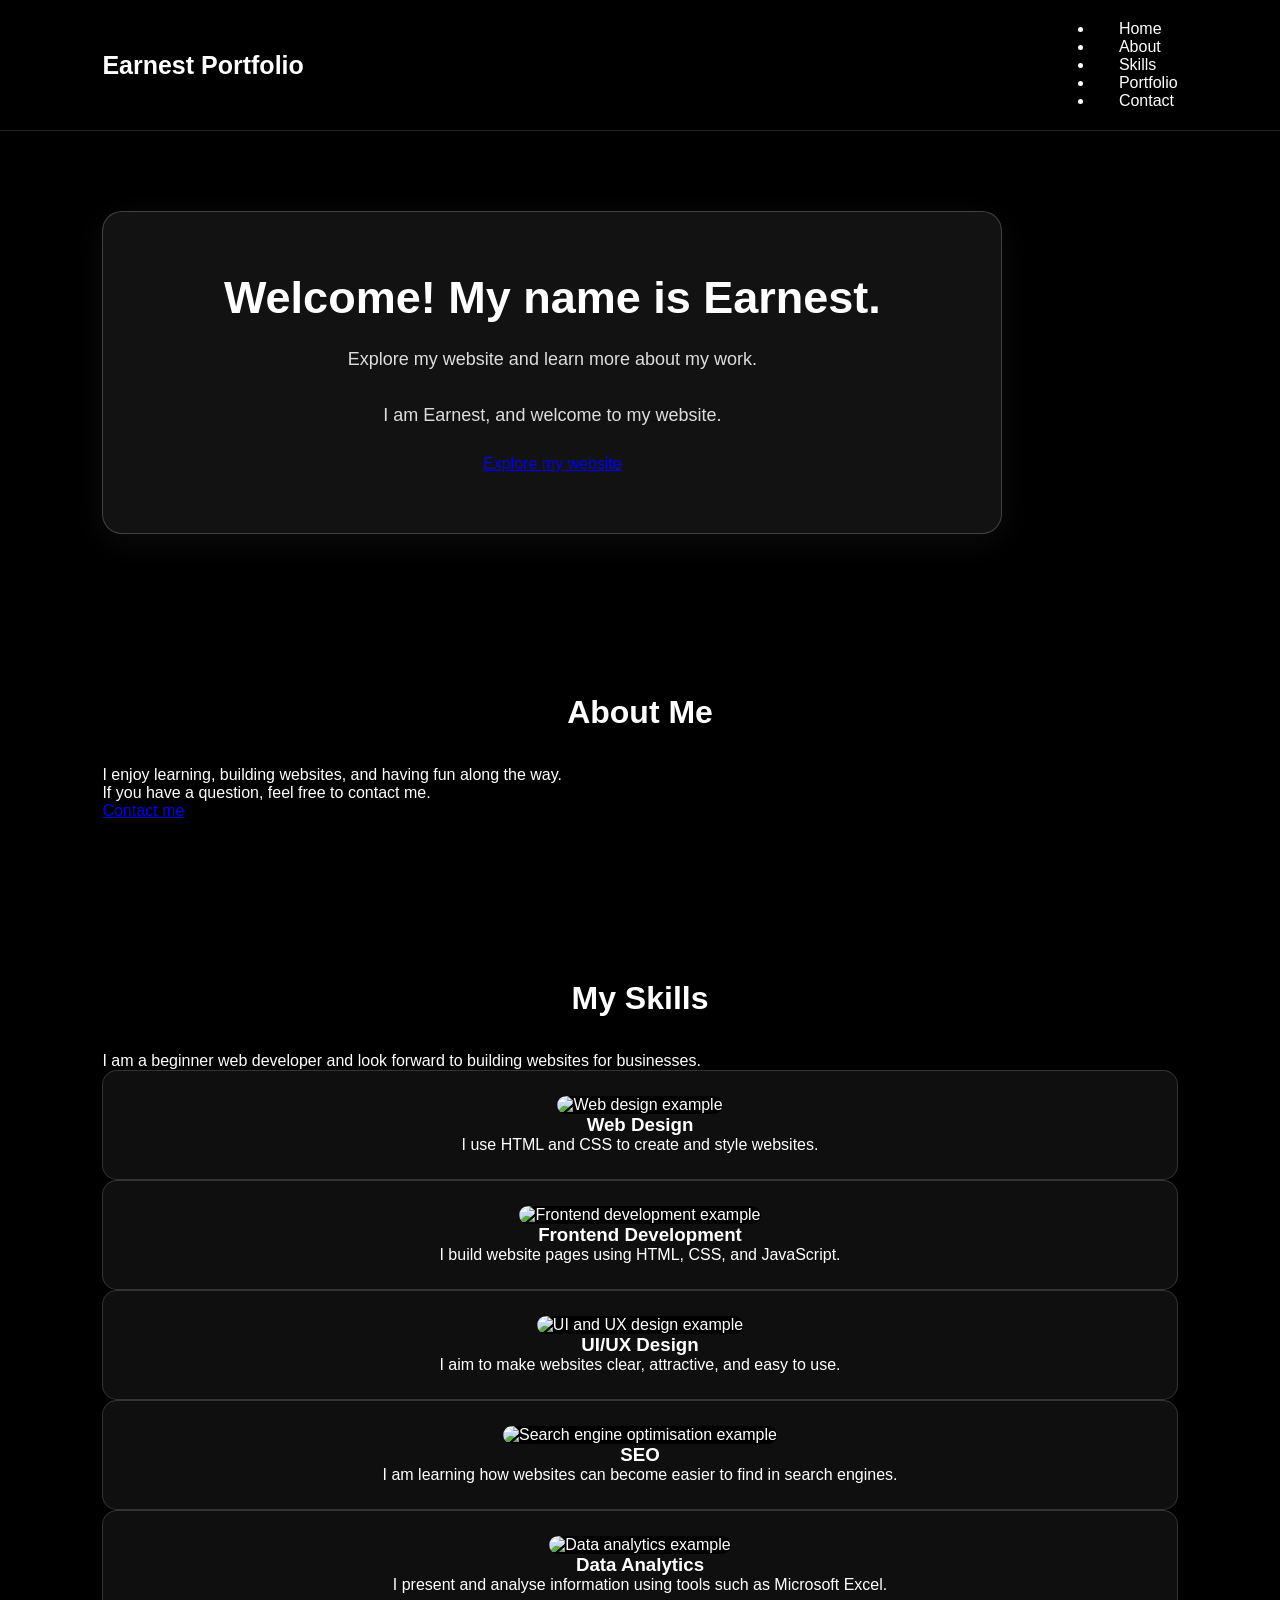
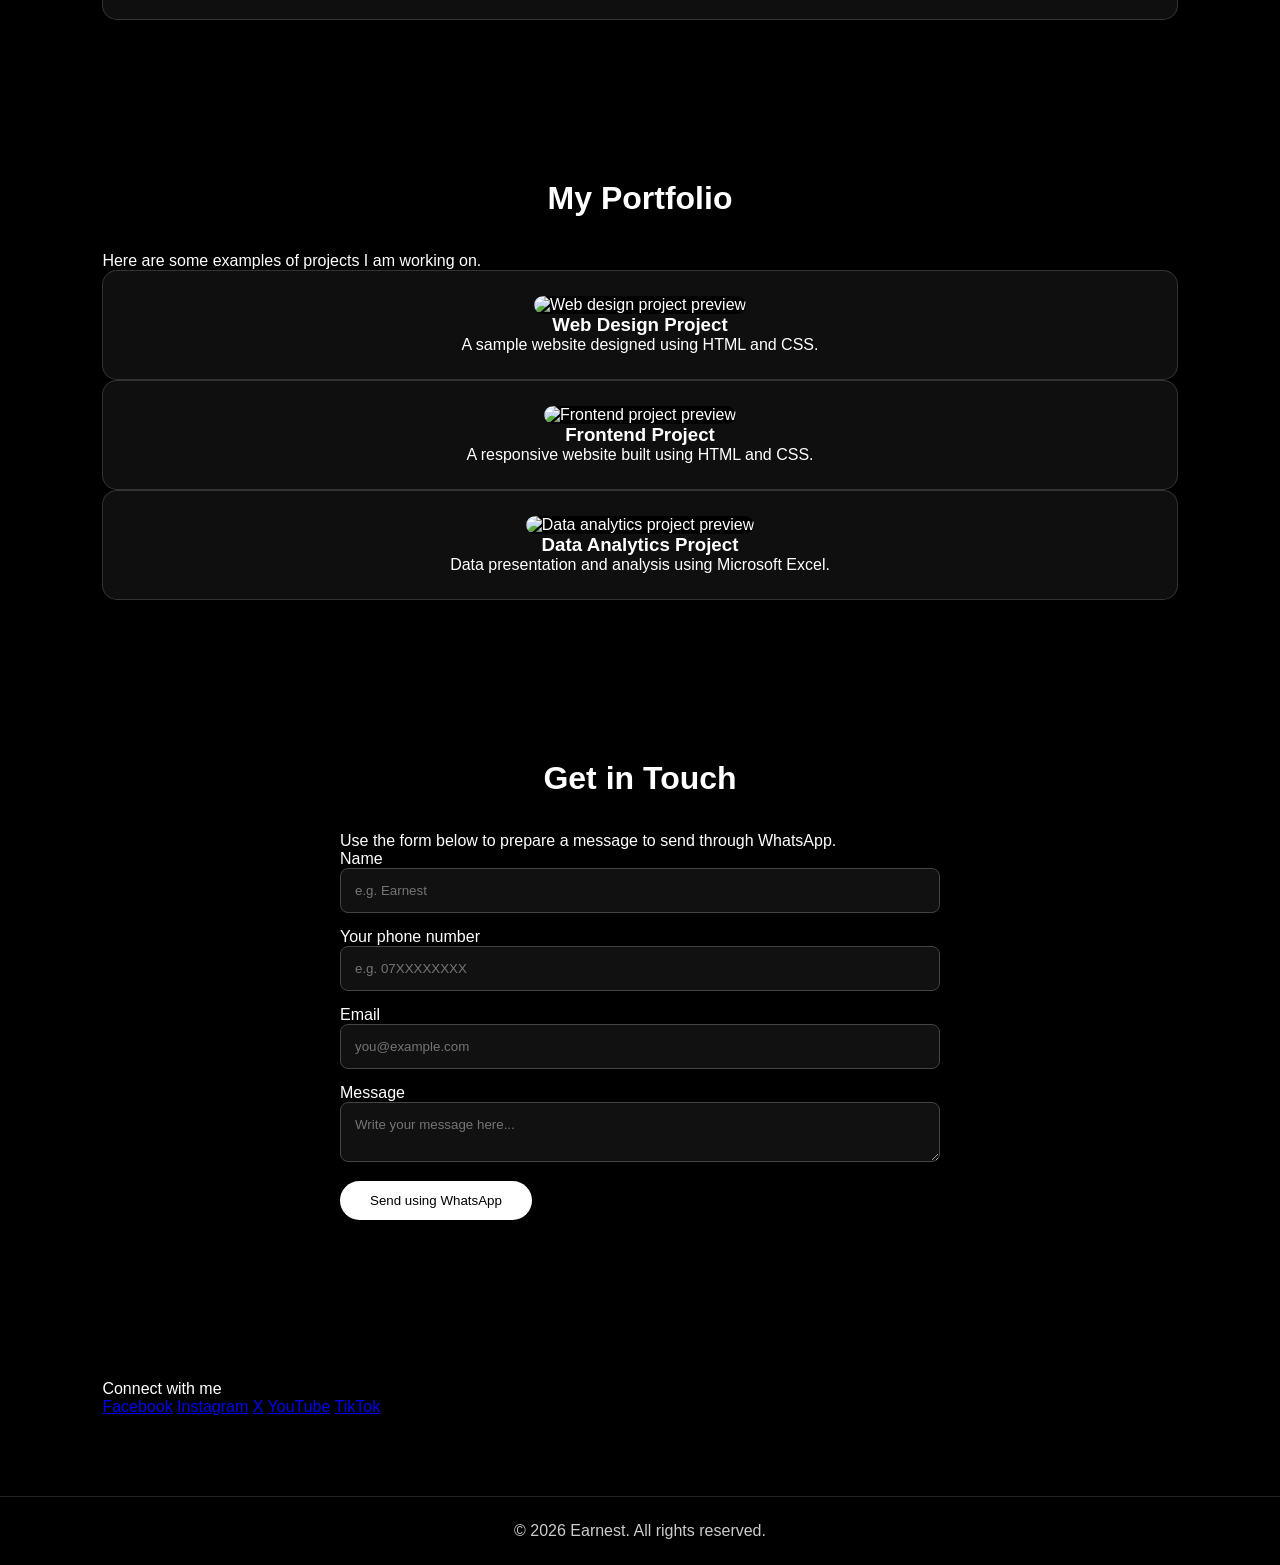
==== portifolio test1/index.html @ d64d5594 "intial commit" ====
<!DOCTYPE html>
<html lang="en">
<head>
    <meta charset="UTF-8">
    <meta name="viewport" content="width=device-width, initial-scale=1.0">
    <meta name="description" content="Earnest's personal web development portfolio.">
    <title>Earnest Portfolio</title>
    <link rel="stylesheet" href="style.css">
</head>
<body>
    <header class="site-header">
        <a class="logo" href="#home">Earnest Portfolio</a>

        <nav aria-label="Main navigation">
            <ul>
                <li><a href="#home">Home</a></li>
                <li><a href="#about">About</a></li>
                <li><a href="#skills">Skills</a></li>
                <li><a href="#portfolio">Portfolio</a></li>
                <li><a href="#contact">Contact</a></li>
            </ul>
        </nav>
    </header>

    <main>
        <section id="home" class="hero">
            <div class="hero-glass">
                <h1>Welcome! My name is Earnest.</h1>
                <p>Explore my website and learn more about my work.</p>
                <p class="hero-caption">I am Earnest, and welcome to my website.</p>
                <a class="button-link" href="#about">Explore my website</a>
            </div>
        </section>

        <section id="about">
            <h2>About Me</h2>
            <p>I enjoy learning, building websites, and having fun along the way.</p>
            <p>If you have a question, feel free to contact me.</p>
            <a class="button-link" href="#contact">Contact me</a>
        </section>

        <section id="skills">
            <h2>My Skills</h2>
            <p>I am a beginner web developer and look forward to building websites for businesses.</p>

            <div class="card-grid">
                <article class="skill-card">
                    <div class="image">
                        <img src="https://i.ibb.co/5Xk2tgyf/Whats-App-Image-2026-10-26-at-08-21-08.jpg" alt="Web design example">
                    </div>
                    <h3>Web Design</h3>
                    <p>I use HTML and CSS to create and style websites.</p>
                </article>

                <article class="skill-card">
                    <div class="image">
                        <img src="https://i.ibb.co/5Xk2tgyf/Whats-App-Image-2026-10-26-at-08-21-08.jpg" alt="Frontend development example">
                    </div>
                    <h3>Frontend Development</h3>
                    <p>I build website pages using HTML, CSS, and JavaScript.</p>
                </article>

                <article class="skill-card">
                    <div class="image">
                        <img src="https://i.ibb.co/5Xk2tgyf/Whats-App-Image-2026-10-26-at-08-21-08.jpg" alt="UI and UX design example">
                    </div>
                    <h3>UI/UX Design</h3>
                    <p>I aim to make websites clear, attractive, and easy to use.</p>
                </article>

                <article class="skill-card">
                    <div class="image">
                        <img src="https://i.ibb.co/5Xk2tgyf/Whats-App-Image-2026-10-26-at-08-21-08.jpg" alt="Search engine optimisation example">
                    </div>
                    <h3>SEO</h3>
                    <p>I am learning how websites can become easier to find in search engines.</p>
                </article>

                <article class="skill-card">
                    <div class="image">
                        <img src="https://i.ibb.co/5Xk2tgyf/Whats-App-Image-2026-10-26-at-08-21-08.jpg" alt="Data analytics example">
                    </div>
                    <h3>Data Analytics</h3>
                    <p>I present and analyse information using tools such as Microsoft Excel.</p>
                </article>
            </div>
        </section>

        <section id="portfolio">
            <h2>My Portfolio</h2>
            <p>Here are some examples of projects I am working on.</p>

            <div class="card-grid">
                <article class="skill-card">
                    <div class="image">
                        <img src="https://i.ibb.co/5Xk2tgyf/Whats-App-Image-2026-10-26-at-08-21-08.jpg" alt="Web design project preview">
                    </div>
                    <h3>Web Design Project</h3>
                    <p>A sample website designed using HTML and CSS.</p>
                </article>

                <article class="skill-card">
                    <div class="image">
                        <img src="https://i.ibb.co/5Xk2tgyf/Whats-App-Image-2026-10-26-at-08-21-08.jpg" alt="Frontend project preview">
                    </div>
                    <h3>Frontend Project</h3>
                    <p>A responsive website built using HTML and CSS.</p>
                </article>

                <article class="skill-card">
                    <div class="image">
                        <img src="https://i.ibb.co/5Xk2tgyf/Whats-App-Image-2026-10-26-at-08-21-08.jpg" alt="Data analytics project preview">
                    </div>
                    <h3>Data Analytics Project</h3>
                    <p>Data presentation and analysis using Microsoft Excel.</p>
                </article>
            </div>
        </section>

        <section id="contact">
            <div class="contact-form">
                <h2>Get in Touch</h2>
                <p>Use the form below to prepare a message to send through WhatsApp.</p>

                <form id="whatsapp-form">
                    <div class="form-group">
                        <label for="name">Name</label>
                        <input type="text" id="name" name="name" placeholder="e.g. Earnest" required>
                    </div>

                    <div class="form-group">
                        <label for="phone">Your phone number</label>
                        <input type="tel" id="phone" name="phone" placeholder="e.g. 07XXXXXXXX" required>
                    </div>

                    <div class="form-group">
                        <label for="email">Email</label>
                        <input type="email" id="email" name="email" placeholder="you@example.com" required>
                    </div>

                    <div class="form-group">
                        <label for="message">Message</label>
                        <textarea id="message" name="message" placeholder="Write your message here..." required></textarea>
                    </div>

                    <button type="submit">Send using WhatsApp</button>
                </form>
            </div>
        </section>

        <section class="social-links" aria-label="Social media links">
            <p>Connect with me</p>
            <div class="social-icons">
                <a href="https://www.facebook.com/" target="_blank" rel="noopener noreferrer">Facebook</a>
                <a href="https://www.instagram.com/" target="_blank" rel="noopener noreferrer">Instagram</a>
                <a href="https://x.com/" target="_blank" rel="noopener noreferrer">X</a>
                <a href="https://www.youtube.com/" target="_blank" rel="noopener noreferrer">YouTube</a>
                <a href="https://www.tiktok.com/" target="_blank" rel="noopener noreferrer">TikTok</a>
            </div>
        </section>
    </main>

    <footer>
        <p>&copy; 2026 Earnest. All rights reserved.</p>
    </footer>

    <script src="script.js"></script>
</body>
</html>
---- portifolio test1/style.css ----
/* GENERAL RESET */
* {
    margin: 0;
    padding: 0;
    box-sizing: border-box;
    font-family: Arial, sans-serif;
    scroll-behavior: smooth;
}

body {
    background-color: #000000;
    color: #ffffff;
}

/* HEADER */
header {
    width: 100%;
    padding: 20px 8%;
    display: flex;
    justify-content: space-between;
    align-items: center;
    background: #000000;
    border-bottom: 1px solid #222222;
}

.logo {
    color: white;
    font-size: 25px;
    font-weight: bold;
    text-decoration: none;
}

nav a {
    color: white;
    text-decoration: none;
    margin-left: 25px;
    transition: 0.3s;
}

nav a:hover {
    color: #00bfff;
}

/* HOME PAGE */
.home {
    min-height: 90vh;
    display: flex;
    justify-content: center;
    align-items: center;
    padding: 60px 8%;
    background-color: #000000;
    background-image: linear-gradient(
        rgba(0, 0, 0, 0.85),
        rgba(0, 0, 0, 0.85)
    );
    background-size: cover;
    background-position: center;
}

/* GLASSY HOME CONTENT */
.hero-glass {
    width: 100%;
    max-width: 900px;
    padding: 60px 40px;
    text-align: center;

    background: rgba(255, 255, 255, 0.07);
    border: 1px solid rgba(255, 255, 255, 0.2);
    border-radius: 20px;

    backdrop-filter: blur(12px);
    -webkit-backdrop-filter: blur(12px);

    box-shadow: 0 8px 32px rgba(255, 255, 255, 0.05);
}

.hero-glass h1 {
    font-size: 45px;
    margin-bottom: 20px;
}

.hero-glass p {
    font-size: 18px;
    line-height: 1.7;
    color: #dddddd;
    margin-bottom: 25px;
}

/* BUTTON */
.btn {
    display: inline-block;
    padding: 12px 30px;
    background: white;
    color: black;
    text-decoration: none;
    border-radius: 30px;
    font-weight: bold;
    transition: 0.3s;
}

.btn:hover {
    background: #00bfff;
    color: white;
    transform: translateY(-3px);
}

/* ALL SECTIONS */
section {
    padding: 80px 8%;
    background: #000000;
    color: white;
}

section h2 {
    text-align: center;
    font-size: 32px;
    margin-bottom: 35px;
}

/* PICTURES */
img {
    max-width: 100%;
    height: auto;
    background-color: #000000;
    border-radius: 12px;
    object-fit: cover;
}

/* SKILLS */
.skills-container {
    display: grid;
    grid-template-columns: repeat(auto-fit, minmax(220px, 1fr));
    gap: 25px;
}

.skill-card,
.skill-card1,
.skill-card3 {
    padding: 25px;
    text-align: center;
    background: rgba(255, 255, 255, 0.06);
    border: 1px solid rgba(255, 255, 255, 0.15);
    border-radius: 15px;
    transition: 0.3s;
}

.skill-card:hover,
.skill-card1:hover,
.skill-card3:hover {
    transform: translateY(-8px);
    border-color: #00bfff;
}

/* CONTACT FORM */
.contact-form {
    max-width: 600px;
    margin: auto;
}

.contact-form input,
.contact-form textarea {
    width: 100%;
    padding: 14px;
    margin-bottom: 15px;
    background: #111111;
    color: white;
    border: 1px solid #444444;
    border-radius: 8px;
}

.contact-form button {
    padding: 12px 30px;
    background: white;
    color: black;
    border: none;
    border-radius: 25px;
    cursor: pointer;
}

/* FOOTER */
footer {
    padding: 25px;
    text-align: center;
    background: #000000;
    border-top: 1px solid #222222;
    color: #cccccc;
}

/* MOBILE RESPONSIVENESS */
@media (max-width: 768px) {
    header {
        flex-direction: column;
        gap: 20px;
    }

    nav a {
        margin: 8px;
        display: inline-block;
    }

    .hero-glass {
        padding: 40px 20px;
    }

    .hero-glass h1 {
        font-size: 30px;
    }

    section {
        padding: 55px 5%;
    }
}
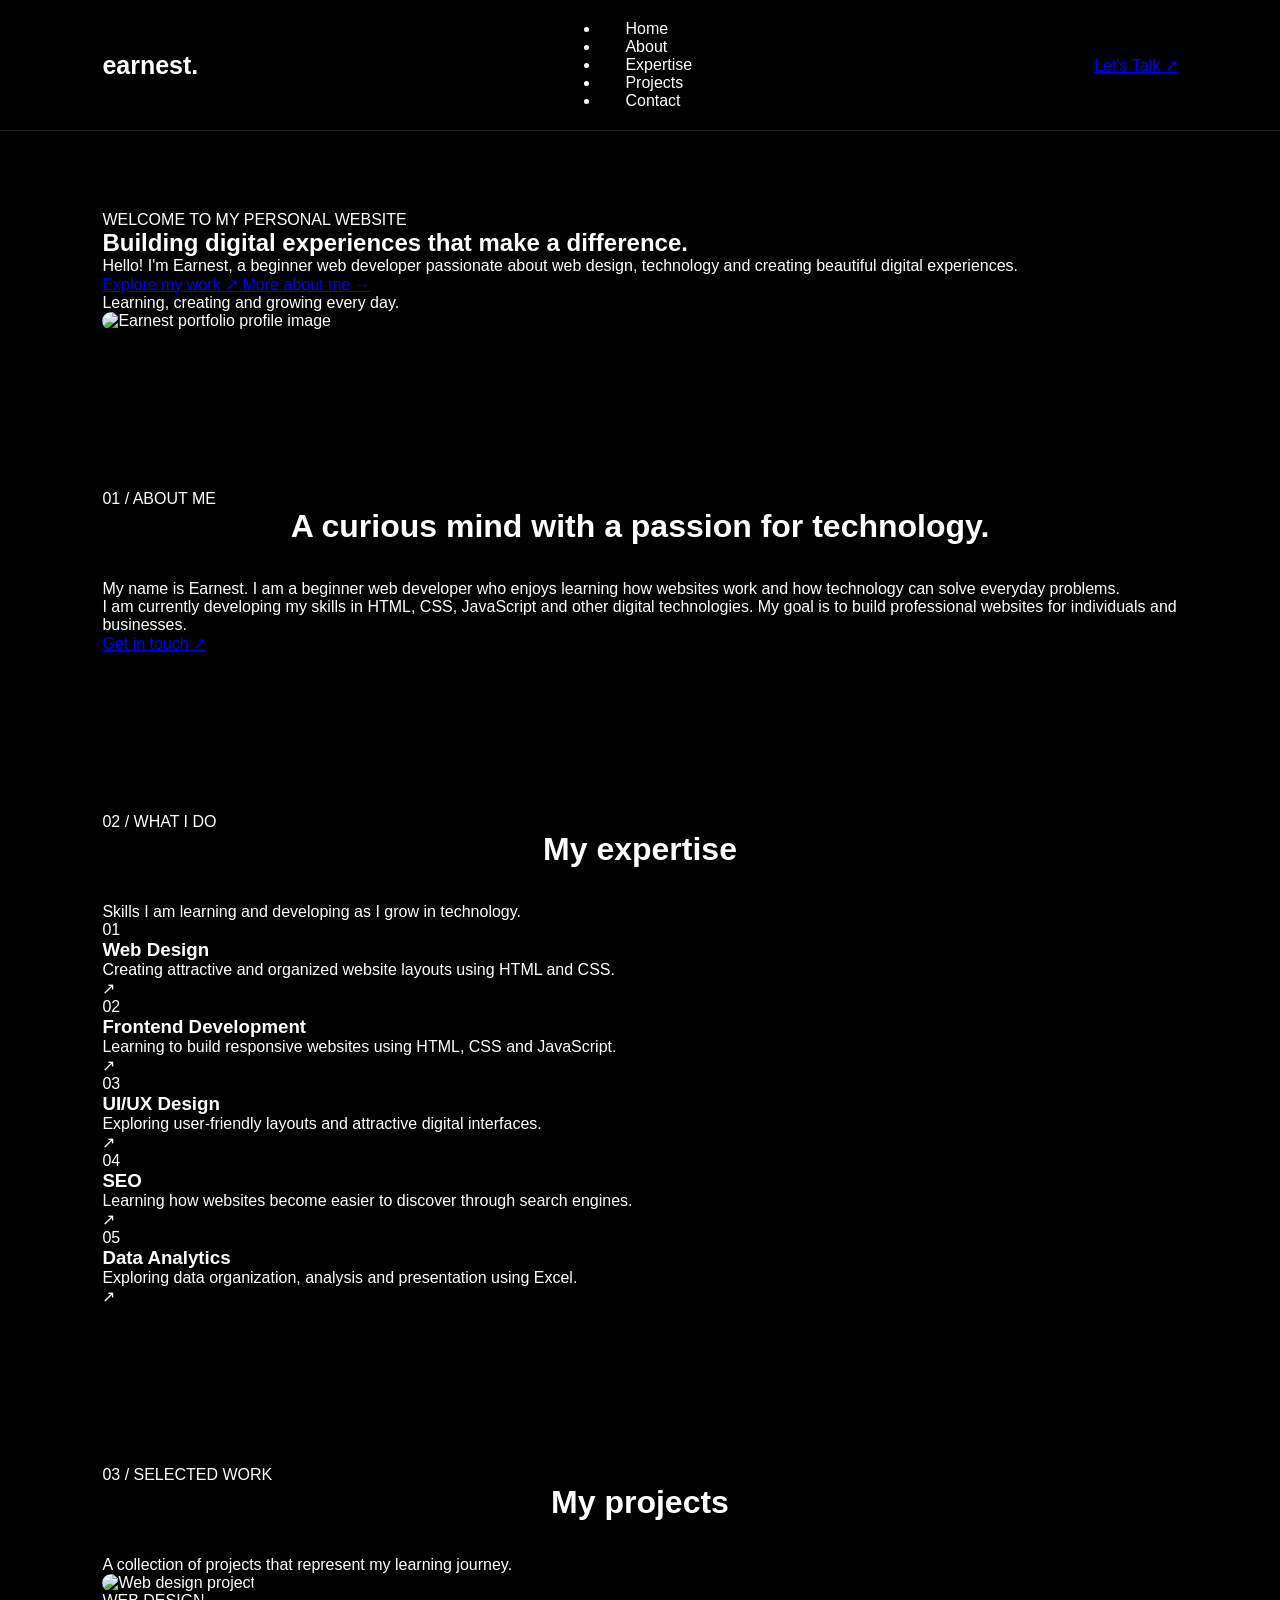
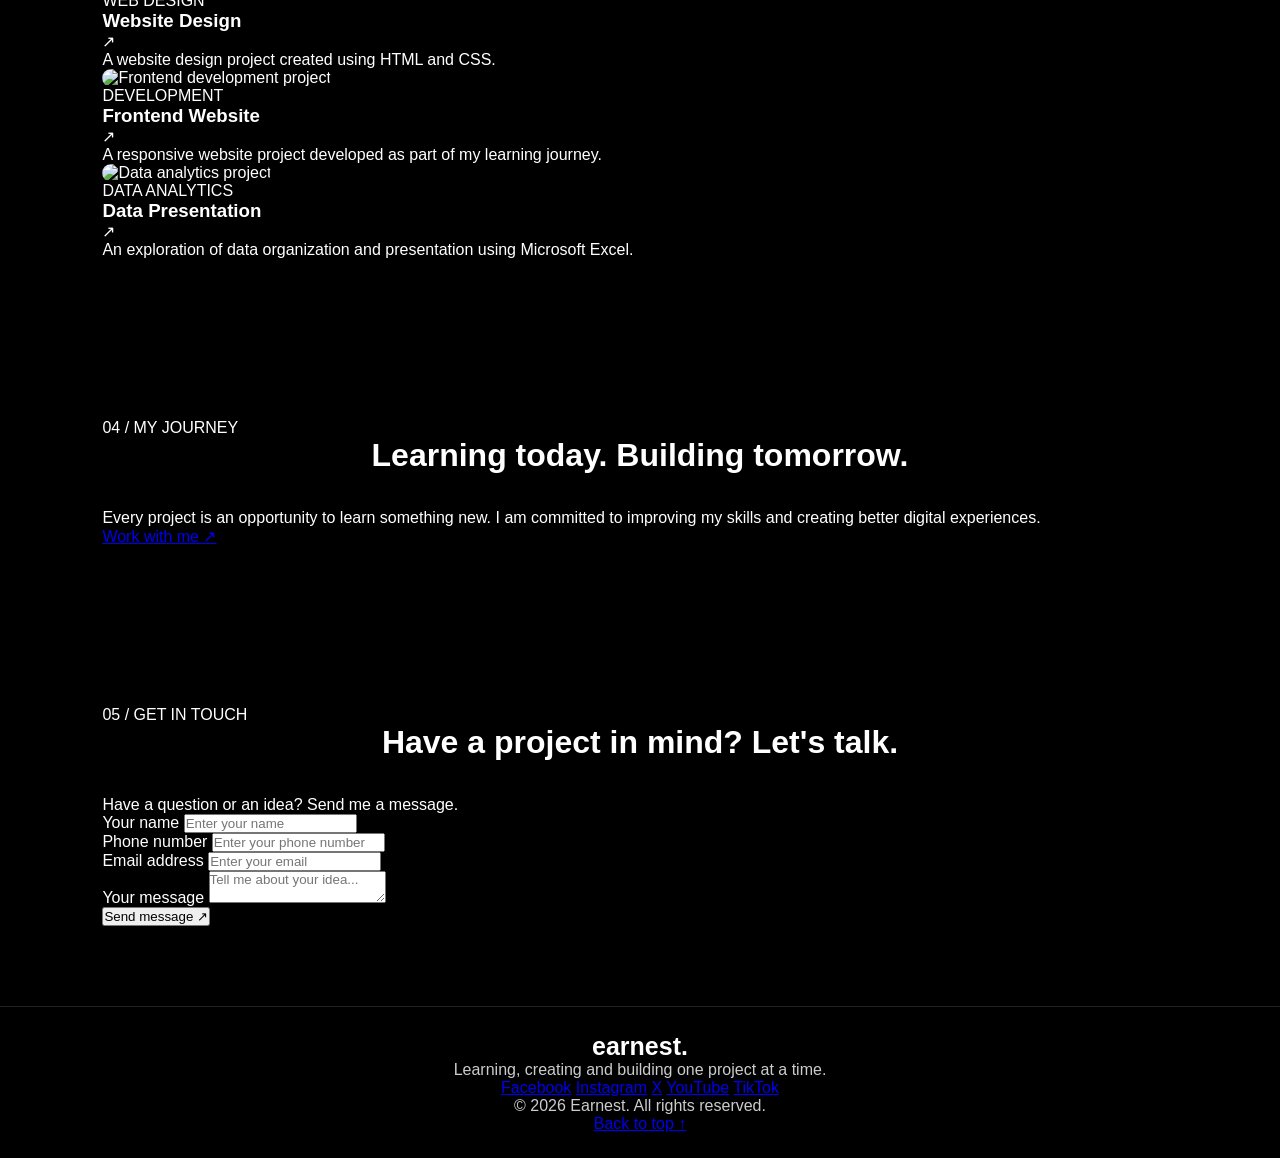
==== commit 6e094034: "Update index.html" ====
--- a/portifolio test1/index.html
+++ b/portifolio test1/index.html
@@ -1,169 +1,383 @@
+
 <!DOCTYPE html>
 <html lang="en">
 <head>
     <meta charset="UTF-8">
     <meta name="viewport" content="width=device-width, initial-scale=1.0">
-    <meta name="description" content="Earnest's personal web development portfolio.">
-    <title>Earnest Portfolio</title>
+
+    <title>Earnest Kariuki | Web Developer Portfolio</title>
+
     <link rel="stylesheet" href="style.css">
 </head>
+
 <body>
-    <header class="site-header">
-        <a class="logo" href="#home">Earnest Portfolio</a>
-
-        <nav aria-label="Main navigation">
-            <ul>
-                <li><a href="#home">Home</a></li>
-                <li><a href="#about">About</a></li>
-                <li><a href="#skills">Skills</a></li>
-                <li><a href="#portfolio">Portfolio</a></li>
-                <li><a href="#contact">Contact</a></li>
-            </ul>
-        </nav>
-    </header>
-
-    <main>
-        <section id="home" class="hero">
-            <div class="hero-glass">
-                <h1>Welcome! My name is Earnest.</h1>
-                <p>Explore my website and learn more about my work.</p>
-                <p class="hero-caption">I am Earnest, and welcome to my website.</p>
-                <a class="button-link" href="#about">Explore my website</a>
-            </div>
-        </section>
-
-        <section id="about">
-            <h2>About Me</h2>
-            <p>I enjoy learning, building websites, and having fun along the way.</p>
-            <p>If you have a question, feel free to contact me.</p>
-            <a class="button-link" href="#contact">Contact me</a>
-        </section>
-
-        <section id="skills">
-            <h2>My Skills</h2>
-            <p>I am a beginner web developer and look forward to building websites for businesses.</p>
-
-            <div class="card-grid">
-                <article class="skill-card">
-                    <div class="image">
-                        <img src="https://i.ibb.co/5Xk2tgyf/Whats-App-Image-2026-10-26-at-08-21-08.jpg" alt="Web design example">
-                    </div>
-                    <h3>Web Design</h3>
-                    <p>I use HTML and CSS to create and style websites.</p>
-                </article>
-
-                <article class="skill-card">
-                    <div class="image">
-                        <img src="https://i.ibb.co/5Xk2tgyf/Whats-App-Image-2026-10-26-at-08-21-08.jpg" alt="Frontend development example">
-                    </div>
-                    <h3>Frontend Development</h3>
-                    <p>I build website pages using HTML, CSS, and JavaScript.</p>
-                </article>
-
-                <article class="skill-card">
-                    <div class="image">
-                        <img src="https://i.ibb.co/5Xk2tgyf/Whats-App-Image-2026-10-26-at-08-21-08.jpg" alt="UI and UX design example">
-                    </div>
-                    <h3>UI/UX Design</h3>
-                    <p>I aim to make websites clear, attractive, and easy to use.</p>
-                </article>
-
-                <article class="skill-card">
-                    <div class="image">
-                        <img src="https://i.ibb.co/5Xk2tgyf/Whats-App-Image-2026-10-26-at-08-21-08.jpg" alt="Search engine optimisation example">
-                    </div>
-                    <h3>SEO</h3>
-                    <p>I am learning how websites can become easier to find in search engines.</p>
-                </article>
-
-                <article class="skill-card">
-                    <div class="image">
-                        <img src="https://i.ibb.co/5Xk2tgyf/Whats-App-Image-2026-10-26-at-08-21-08.jpg" alt="Data analytics example">
-                    </div>
-                    <h3>Data Analytics</h3>
-                    <p>I present and analyse information using tools such as Microsoft Excel.</p>
-                </article>
-            </div>
-        </section>
-
-        <section id="portfolio">
-            <h2>My Portfolio</h2>
-            <p>Here are some examples of projects I am working on.</p>
-
-            <div class="card-grid">
-                <article class="skill-card">
-                    <div class="image">
-                        <img src="https://i.ibb.co/5Xk2tgyf/Whats-App-Image-2026-10-26-at-08-21-08.jpg" alt="Web design project preview">
-                    </div>
-                    <h3>Web Design Project</h3>
-                    <p>A sample website designed using HTML and CSS.</p>
-                </article>
-
-                <article class="skill-card">
-                    <div class="image">
-                        <img src="https://i.ibb.co/5Xk2tgyf/Whats-App-Image-2026-10-26-at-08-21-08.jpg" alt="Frontend project preview">
-                    </div>
-                    <h3>Frontend Project</h3>
-                    <p>A responsive website built using HTML and CSS.</p>
-                </article>
-
-                <article class="skill-card">
-                    <div class="image">
-                        <img src="https://i.ibb.co/5Xk2tgyf/Whats-App-Image-2026-10-26-at-08-21-08.jpg" alt="Data analytics project preview">
-                    </div>
-                    <h3>Data Analytics Project</h3>
-                    <p>Data presentation and analysis using Microsoft Excel.</p>
-                </article>
-            </div>
-        </section>
-
-        <section id="contact">
-            <div class="contact-form">
-                <h2>Get in Touch</h2>
-                <p>Use the form below to prepare a message to send through WhatsApp.</p>
-
-                <form id="whatsapp-form">
-                    <div class="form-group">
-                        <label for="name">Name</label>
-                        <input type="text" id="name" name="name" placeholder="e.g. Earnest" required>
-                    </div>
-
-                    <div class="form-group">
-                        <label for="phone">Your phone number</label>
-                        <input type="tel" id="phone" name="phone" placeholder="e.g. 07XXXXXXXX" required>
-                    </div>
-
-                    <div class="form-group">
-                        <label for="email">Email</label>
-                        <input type="email" id="email" name="email" placeholder="you@example.com" required>
-                    </div>
-
-                    <div class="form-group">
-                        <label for="message">Message</label>
-                        <textarea id="message" name="message" placeholder="Write your message here..." required></textarea>
-                    </div>
-
-                    <button type="submit">Send using WhatsApp</button>
-                </form>
-            </div>
-        </section>
-
-        <section class="social-links" aria-label="Social media links">
-            <p>Connect with me</p>
-            <div class="social-icons">
-                <a href="https://www.facebook.com/" target="_blank" rel="noopener noreferrer">Facebook</a>
-                <a href="https://www.instagram.com/" target="_blank" rel="noopener noreferrer">Instagram</a>
-                <a href="https://x.com/" target="_blank" rel="noopener noreferrer">X</a>
-                <a href="https://www.youtube.com/" target="_blank" rel="noopener noreferrer">YouTube</a>
-                <a href="https://www.tiktok.com/" target="_blank" rel="noopener noreferrer">TikTok</a>
-            </div>
-        </section>
-    </main>
-
-    <footer>
+
+<!-- NAVIGATION -->
+<header class="header">
+    <a href="#home" class="logo">earnest<span>.</span></a>
+
+    <nav>
+        <ul>
+            <li><a href="#home">Home</a></li>
+            <li><a href="#about">About</a></li>
+            <li><a href="#skills">Expertise</a></li>
+            <li><a href="#portfolio">Projects</a></li>
+            <li><a href="#contact">Contact</a></li>
+        </ul>
+    </nav>
+
+    <a href="#contact" class="header-button">Let's Talk ↗</a>
+</header>
+
+<main>
+
+<!-- HERO SECTION -->
+<section id="home" class="hero">
+
+    <div class="hero-content">
+        <p class="eyebrow">WELCOME TO MY PERSONAL WEBSITE</p>
+
+        <h1>
+            Building digital
+            experiences that
+            <span>make a difference.</span>
+        </h1>
+
+        <p class="hero-description">
+            Hello! I'm Earnest, a beginner web developer
+            passionate about web design, technology and
+            creating beautiful digital experiences.
+        </p>
+
+        <div class="hero-buttons">
+            <a href="#portfolio" class="primary-button">
+                Explore my work ↗
+            </a>
+
+            <a href="#about" class="text-button">
+                More about me →
+            </a>
+        </div>
+
+        <p class="availability">
+            <span class="status-dot"></span>
+            Learning, creating and growing every day.
+        </p>
+    </div>
+
+    <div class="hero-image">
+        <img
+            src="https://i.ibb.co/5Xk2tgyf/Whats-App-Image-2026-10-26-at-08-21-08.jpg"
+            alt="Earnest portfolio profile image">
+    </div>
+
+</section>
+
+<!-- INTRODUCTION -->
+<section class="intro-section" id="about">
+
+    <p class="eyebrow">01 / ABOUT ME</p>
+
+    <div class="intro-grid">
+
+        <h2>
+            A curious mind with
+            a passion for
+            <span>technology.</span>
+        </h2>
+
+        <div class="intro-text">
+            <p>
+                My name is Earnest. I am a beginner web developer
+                who enjoys learning how websites work and how
+                technology can solve everyday problems.
+            </p>
+
+            <p>
+                I am currently developing my skills in HTML,
+                CSS, JavaScript and other digital technologies.
+                My goal is to build professional websites
+                for individuals and businesses.
+            </p>
+
+            <a href="#contact" class="underlined-link">
+                Get in touch ↗
+            </a>
+        </div>
+
+    </div>
+
+</section>
+
+<!-- EXPERTISE -->
+<section id="skills" class="expertise-section">
+
+    <div class="section-heading">
+        <div>
+            <p class="eyebrow">02 / WHAT I DO</p>
+            <h2>My expertise</h2>
+        </div>
+
+        <p>
+            Skills I am learning and developing
+            as I grow in technology.
+        </p>
+    </div>
+
+    <div class="expertise-grid">
+
+        <article class="expertise-card">
+            <span class="number">01</span>
+            <h3>Web Design</h3>
+            <p>
+                Creating attractive and organized
+                website layouts using HTML and CSS.
+            </p>
+            <span class="card-arrow">↗</span>
+        </article>
+
+        <article class="expertise-card">
+            <span class="number">02</span>
+            <h3>Frontend Development</h3>
+            <p>
+                Learning to build responsive websites
+                using HTML, CSS and JavaScript.
+            </p>
+            <span class="card-arrow">↗</span>
+        </article>
+
+        <article class="expertise-card">
+            <span class="number">03</span>
+            <h3>UI/UX Design</h3>
+            <p>
+                Exploring user-friendly layouts
+                and attractive digital interfaces.
+            </p>
+            <span class="card-arrow">↗</span>
+        </article>
+
+        <article class="expertise-card">
+            <span class="number">04</span>
+            <h3>SEO</h3>
+            <p>
+                Learning how websites become easier
+                to discover through search engines.
+            </p>
+            <span class="card-arrow">↗</span>
+        </article>
+
+        <article class="expertise-card">
+            <span class="number">05</span>
+            <h3>Data Analytics</h3>
+            <p>
+                Exploring data organization,
+                analysis and presentation using Excel.
+            </p>
+            <span class="card-arrow">↗</span>
+        </article>
+
+    </div>
+
+</section>
+
+<!-- PORTFOLIO -->
+<section id="portfolio" class="projects-section">
+
+    <div class="section-heading">
+        <div>
+            <p class="eyebrow">03 / SELECTED WORK</p>
+            <h2>My projects</h2>
+        </div>
+
+        <p>
+            A collection of projects that represent
+            my learning journey.
+        </p>
+    </div>
+
+    <div class="projects-grid">
+
+        <article class="project-card">
+            <div class="project-image">
+                <img
+                    src="https://i.ibb.co/5Xk2tgyf/Whats-App-Image-2026-10-26-at-08-21-08.jpg"
+                    alt="Web design project">
+            </div>
+
+            <div class="project-info">
+                <div>
+                    <p class="project-category">WEB DESIGN</p>
+                    <h3>Website Design</h3>
+                </div>
+
+                <span>↗</span>
+            </div>
+
+            <p>
+                A website design project created
+                using HTML and CSS.
+            </p>
+        </article>
+
+        <article class="project-card">
+            <div class="project-image">
+                <img
+                    src="https://i.ibb.co/5Xk2tgyf/Whats-App-Image-2026-10-26-at-08-21-08.jpg"
+                    alt="Frontend development project">
+            </div>
+
+            <div class="project-info">
+                <div>
+                    <p class="project-category">DEVELOPMENT</p>
+                    <h3>Frontend Website</h3>
+                </div>
+
+                <span>↗</span>
+            </div>
+
+            <p>
+                A responsive website project
+                developed as part of my learning journey.
+            </p>
+        </article>
+
+        <article class="project-card">
+            <div class="project-image">
+                <img
+                    src="https://i.ibb.co/5Xk2tgyf/Whats-App-Image-2026-10-26-at-08-21-08.jpg"
+                    alt="Data analytics project">
+            </div>
+
+            <div class="project-info">
+                <div>
+                    <p class="project-category">DATA ANALYTICS</p>
+                    <h3>Data Presentation</h3>
+                </div>
+
+                <span>↗</span>
+            </div>
+
+            <p>
+                An exploration of data organization
+                and presentation using Microsoft Excel.
+            </p>
+        </article>
+
+    </div>
+
+</section>
+
+<!-- LEARNING JOURNEY -->
+<section class="journey-section">
+
+    <p class="eyebrow">04 / MY JOURNEY</p>
+
+    <h2>
+        Learning today.
+        <span>Building tomorrow.</span>
+    </h2>
+
+    <p>
+        Every project is an opportunity to learn
+        something new. I am committed to improving
+        my skills and creating better digital experiences.
+    </p>
+
+    <a href="#contact" class="primary-button">
+        Work with me ↗
+    </a>
+
+</section>
+
+<!-- CONTACT -->
+<section id="contact" class="contact-section">
+
+    <div class="contact-heading">
+        <p class="eyebrow">05 / GET IN TOUCH</p>
+
+        <h2>
+            Have a project
+            in mind?
+            <span>Let's talk.</span>
+        </h2>
+
+        <p>
+            Have a question or an idea?
+            Send me a message.
+        </p>
+    </div>
+
+    <form id="whatsapp-form">
+
+        <div class="input-group">
+            <label for="name">Your name</label>
+            <input
+                type="text"
+                id="name"
+                placeholder="Enter your name"
+                required>
+        </div>
+
+        <div class="input-group">
+            <label for="phone">Phone number</label>
+            <input
+                type="tel"
+                id="phone"
+                placeholder="Enter your phone number"
+                required>
+        </div>
+
+        <div class="input-group">
+            <label for="email">Email address</label>
+            <input
+                type="email"
+                id="email"
+                placeholder="Enter your email"
+                required>
+        </div>
+
+        <div class="input-group">
+            <label for="message">Your message</label>
+            <textarea
+                id="message"
+                placeholder="Tell me about your idea..."
+                required></textarea>
+        </div>
+
+        <button type="submit" class="primary-button">
+            Send message ↗
+        </button>
+
+    </form>
+
+</section>
+
+</main>
+
+<!-- FOOTER -->
+<footer class="footer">
+
+    <a href="#home" class="logo">earnest<span>.</span></a>
+
+    <p>
+        Learning, creating and building
+        one project at a time.
+    </p>
+
+    <div class="social-links">
+        <a href="https://www.facebook.com/">Facebook</a>
+        <a href="https://www.instagram.com/">Instagram</a>
+        <a href="https://x.com/">X</a>
+        <a href="https://www.youtube.com/">YouTube</a>
+        <a href="https://www.tiktok.com/">TikTok</a>
+    </div>
+
+    <div class="footer-bottom">
         <p>&copy; 2026 Earnest. All rights reserved.</p>
-    </footer>
-
-    <script src="script.js"></script>
+        <a href="#home">Back to top ↑</a>
+    </div>
+
+</footer>
+
 </body>
 </html>
